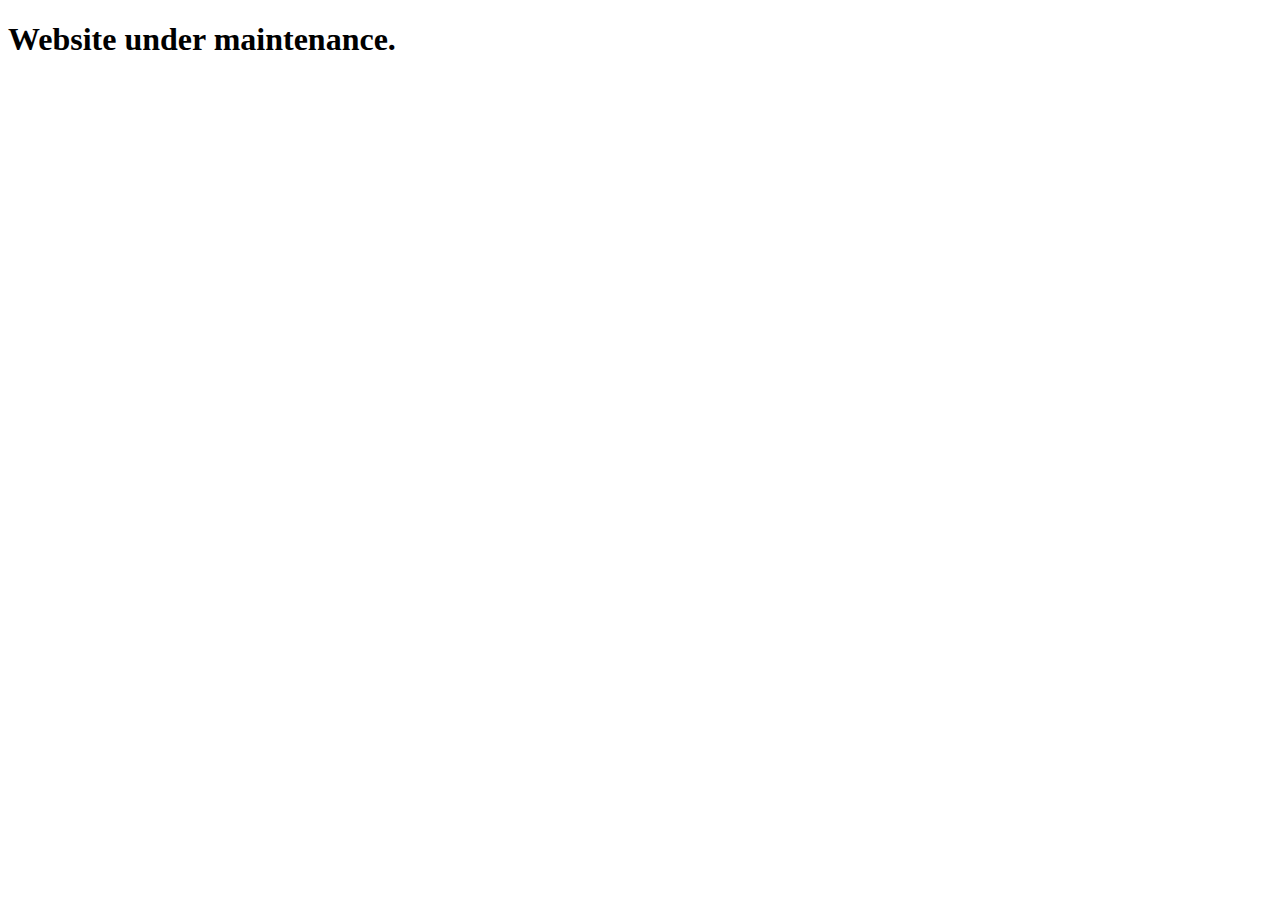
==== index.html @ e4894eb5 "Added index.html" ====
<!DOCTYPE HTML>
<html>
	<head>
		<meta http-equiv="Content-Type" content="text/html; charset=UTF-8" />
		<title>JayExec</title>
	</head>
	<body>
		<h1>Website under maintenance.</h1>
	</body>
</html>
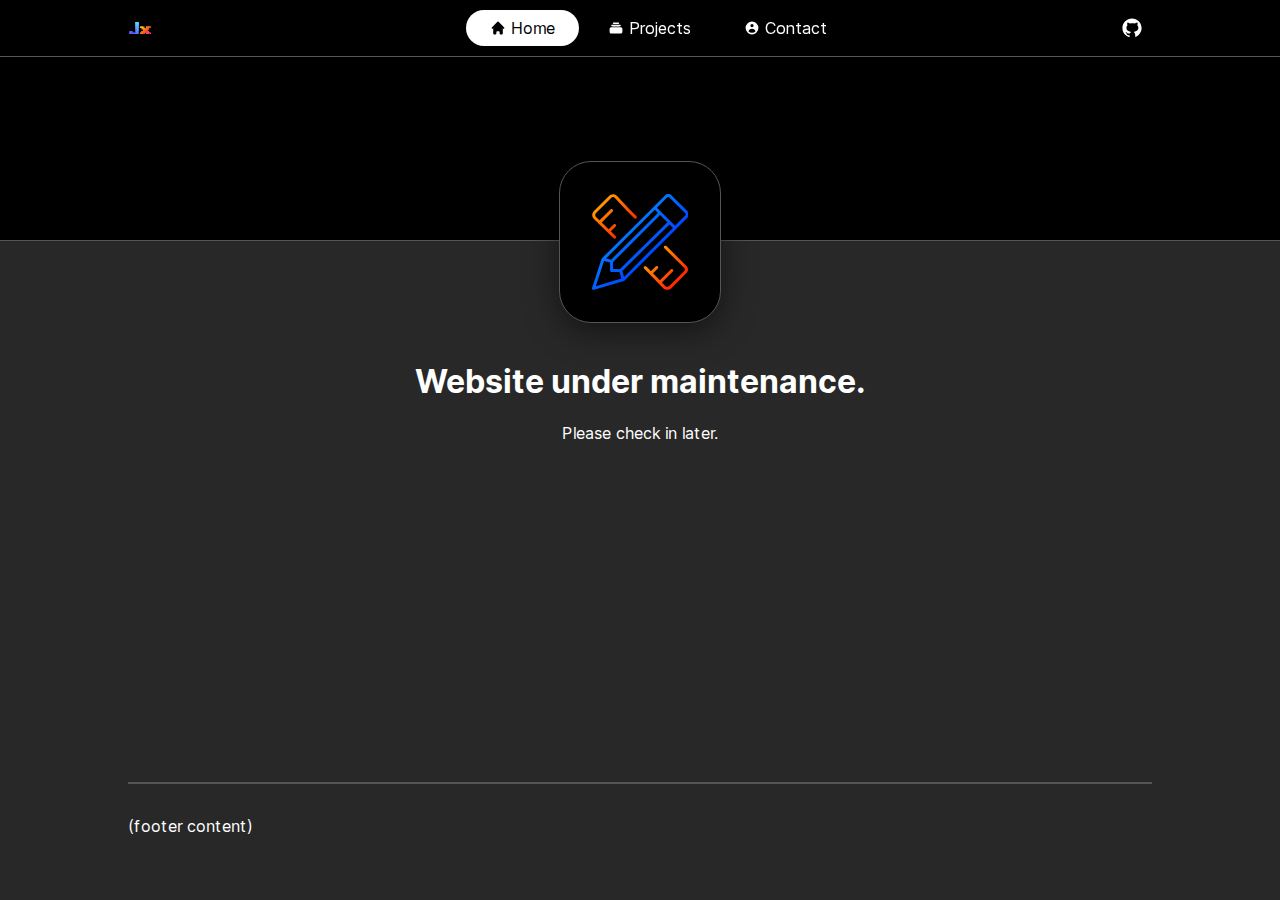
==== commit 8f148034: "Added logo hover animation" ====
--- a/index.html
+++ b/index.html
@@ -2,9 +2,52 @@
 <html>
 	<head>
 		<meta http-equiv="Content-Type" content="text/html; charset=UTF-8" />
+		<link rel="stylesheet" href="styles/common.css" />
+		<link rel="stylesheet" href="styles/normal.css" />
+		<link rel="stylesheet" href="styles/mobile.css" />
+		<link rel="stylesheet" href="media/font/inter.css" />
+		<link rel="shortcut icon" href="media/favicon.png" type="image/png" />
 		<title>JayExec</title>
 	</head>
 	<body>
-		<h1>Website under maintenance.</h1>
+		<!-- navbar -->
+		<nav>
+			<img alt="JayExec avatar" src="/media/empty.svg" class="logo"/>
+			<div class="center nav">
+				<span class="chosen" href="/">
+					<svg width="1em" style="float:left"
+					xmlns="http://www.w3.org/2000/svg" class="h-5 w-5" viewBox="0 0 20 20" fill="currentColor">
+						<path d="M10.707 2.293a1 1 0 00-1.414 0l-7 7a1 1 0 001.414 1.414L4 10.414V17a1 1 0 001 1h2a1 1 0 001-1v-2a1 1 0 011-1h2a1 1 0 011 1v2a1 1 0 001 1h2a1 1 0 001-1v-6.586l.293.293a1 1 0 001.414-1.414l-7-7z" /></svg>
+					  &nbsp;Home</span>
+				<a href="/projects.html">
+					<svg width="1em" style="float:left"
+					xmlns="http://www.w3.org/2000/svg" class="h-5 w-5" viewBox="0 0 20 20" fill="currentColor">
+						<path d="M7 3a1 1 0 000 2h6a1 1 0 100-2H7zM4 7a1 1 0 011-1h10a1 1 0 110 2H5a1 1 0 01-1-1zM2 11a2 2 0 012-2h12a2 2 0 012 2v4a2 2 0 01-2 2H4a2 2 0 01-2-2v-4z" /></svg>
+						&nbsp;Projects</a>
+				<a href="/contact.html">
+					<svg width="1em" style="float:left"
+					xmlns="http://www.w3.org/2000/svg" class="h-5 w-5" viewBox="0 0 20 20" fill="currentColor">
+						<path fill-rule="evenodd" d="M18 10a8 8 0 11-16 0 8 8 0 0116 0zm-6-3a2 2 0 11-4 0 2 2 0 014 0zm-2 4a5 5 0 00-4.546 2.916A5.986 5.986 0 0010 16a5.986 5.986 0 004.546-2.084A5 5 0 0010 11z" clip-rule="evenodd" />
+					  </svg>
+					  &nbsp;Contact</a>
+			</div>
+			<div class="trail">
+				<a class="imglink" href="https://github.com/jayexec">
+					<img alt="GitHub" src="media/github.svg"/>
+				</a>
+			</div>
+		</nav>
+
+		<!-- content -->
+		<div class="content">
+			<img alt="Maintenance" src="/media/tools-svgrepo-com.svg" class="content-icon"/>
+			<p>&nbsp;</p>
+			<h1>Website under maintenance.</h1>
+			<p>Please check in later.</p>
+		</div>
 	</body>
+	<footer>
+		<hr />
+		(footer content)
+	</footer>
 </html>
--- a/styles/common.css
+++ b/styles/common.css
@@ -0,0 +1,169 @@
+/* Common styles */
+body {
+    margin: 0;
+    background-color: black;
+    color: white;
+    font-family: 'Inter';
+
+    display: flex;
+    flex-flow: column;
+    height: 100vh;
+}
+
+/* Navbar */
+nav {
+    top: 0;
+    display: grid;
+    position: fixed;
+    margin: 0;
+    padding: 0.5em;
+    background-color: #00000080;
+    backdrop-filter: blur(8px);
+    border-bottom: solid 1px #555;
+    width: 100%;
+    
+    align-content: center;
+    align-items: center;
+    align-self: center;
+    vertical-align: middle;
+}
+nav div a, nav div span {
+    display: inline-flex;
+    align-content: center;
+    align-items: center;
+    align-self: center;
+
+    justify-content: center;
+
+    padding: 0.5em 1.5em;
+    margin: 0;
+    overflow: hidden;
+    text-align: center;
+    text-decoration-line: none;
+    color: white;
+
+    border-radius: 100em;
+    transition-duration: 0.3s;
+}
+nav a:hover {
+    background-color: #ffffff40;
+
+    border-radius: 100em;
+    transition-duration: 0.3s;
+}
+
+nav img {
+    display: inline-block;
+    height: 1.5em;
+}
+
+nav div {
+    display: inline-block;
+}
+
+.space {
+    display: inline-block;
+    margin-left: 0;
+    margin-right: 1fr;
+}
+
+.chosen {
+    color: black;
+    padding: 0.5em 1.5em;
+    margin: 0;
+    background-color: white;
+    border-radius: 100em;
+}
+
+.navright {
+    display: inline;
+    float: right;
+}
+
+.imglink {
+    padding: 0.5em 0.5em;
+    margin: 0;
+}
+
+.center {
+    align-items: center;
+    text-align: center;
+    align-content: center;
+
+    margin: 0 auto;
+}
+
+.logo {
+    grid-column: 1;
+    margin-left: 8em;
+    margin-right: calc(height - width);
+    
+    background: url('/media/initials.svg');
+    background-size: contain;
+    background-repeat: no-repeat;
+
+    transition: background-image .5s;
+}
+
+.logo:hover {
+    fill-opacity: 1%;
+    background: url('/media/full.svg');
+    background-size: contain;
+    background-repeat: no-repeat;
+
+    transition: background-image .5s;
+}
+
+.biglogo:hover {
+    transition-delay: 1s;
+}
+
+.nav {
+    grid-column: 2;
+}
+
+.trail {
+    grid-column: 3;
+    text-align: right;
+    margin-right: 8em;
+}
+
+/* main page content */
+
+.content {
+    background-color: #282828;
+    margin-top: 15em;
+    border-top: 1px solid #555;
+    padding: 4em 8em;
+
+    flex: 1 1 auto;
+
+    text-align: center;
+}
+
+.content-icon {
+    width: 6em;
+    height: calc(width);
+    padding: 2em;
+    background-color: black;
+    position: absolute;
+    box-shadow: 0 0.5em 2em #00000080;
+    border-radius: 2em;
+    border: 1px solid #555;
+    transform: translate(-50%, -9em)
+}
+
+/* footer */
+footer {
+    background-color: #282828;
+    padding: 0 8em;
+    padding-bottom: 4em;
+
+    flex: 0 1 auto;
+}
+
+footer hr {
+    border: 1px solid #00000000;
+    background-color: #555;
+    margin-bottom: 2em;
+}--- a/styles/normal.css
+++ b/styles/normal.css
@@ -0,0 +1,5 @@
+/* For desktop */
+
+@import url("media/font/inter.css");
+@media only screen and (min-device-width: 480px) {
+}--- a/styles/mobile.css
+++ b/styles/mobile.css
@@ -0,0 +1,4 @@
+/* For smartphones */
+@media only screen and (min-device-width: 320px) and (max-device-width: 480px) {
+    
+}--- a/media/font/inter.css
+++ b/media/font/inter.css
@@ -0,0 +1,200 @@
+@font-face {
+  font-family: 'Inter';
+  font-style:  normal;
+  font-weight: 100;
+  font-display: swap;
+  src: url("Inter-Thin.woff2?v=3.19") format("woff2"),
+       url("Inter-Thin.woff?v=3.19") format("woff");
+}
+@font-face {
+  font-family: 'Inter';
+  font-style:  italic;
+  font-weight: 100;
+  font-display: swap;
+  src: url("Inter-ThinItalic.woff2?v=3.19") format("woff2"),
+       url("Inter-ThinItalic.woff?v=3.19") format("woff");
+}
+
+@font-face {
+  font-family: 'Inter';
+  font-style:  normal;
+  font-weight: 200;
+  font-display: swap;
+  src: url("Inter-ExtraLight.woff2?v=3.19") format("woff2"),
+       url("Inter-ExtraLight.woff?v=3.19") format("woff");
+}
+@font-face {
+  font-family: 'Inter';
+  font-style:  italic;
+  font-weight: 200;
+  font-display: swap;
+  src: url("Inter-ExtraLightItalic.woff2?v=3.19") format("woff2"),
+       url("Inter-ExtraLightItalic.woff?v=3.19") format("woff");
+}
+
+@font-face {
+  font-family: 'Inter';
+  font-style:  normal;
+  font-weight: 300;
+  font-display: swap;
+  src: url("Inter-Light.woff2?v=3.19") format("woff2"),
+       url("Inter-Light.woff?v=3.19") format("woff");
+}
+@font-face {
+  font-family: 'Inter';
+  font-style:  italic;
+  font-weight: 300;
+  font-display: swap;
+  src: url("Inter-LightItalic.woff2?v=3.19") format("woff2"),
+       url("Inter-LightItalic.woff?v=3.19") format("woff");
+}
+
+@font-face {
+  font-family: 'Inter';
+  font-style:  normal;
+  font-weight: 400;
+  font-display: swap;
+  src: url("Inter-Regular.woff2?v=3.19") format("woff2"),
+       url("Inter-Regular.woff?v=3.19") format("woff");
+}
+@font-face {
+  font-family: 'Inter';
+  font-style:  italic;
+  font-weight: 400;
+  font-display: swap;
+  src: url("Inter-Italic.woff2?v=3.19") format("woff2"),
+       url("Inter-Italic.woff?v=3.19") format("woff");
+}
+
+@font-face {
+  font-family: 'Inter';
+  font-style:  normal;
+  font-weight: 500;
+  font-display: swap;
+  src: url("Inter-Medium.woff2?v=3.19") format("woff2"),
+       url("Inter-Medium.woff?v=3.19") format("woff");
+}
+@font-face {
+  font-family: 'Inter';
+  font-style:  italic;
+  font-weight: 500;
+  font-display: swap;
+  src: url("Inter-MediumItalic.woff2?v=3.19") format("woff2"),
+       url("Inter-MediumItalic.woff?v=3.19") format("woff");
+}
+
+@font-face {
+  font-family: 'Inter';
+  font-style:  normal;
+  font-weight: 600;
+  font-display: swap;
+  src: url("Inter-SemiBold.woff2?v=3.19") format("woff2"),
+       url("Inter-SemiBold.woff?v=3.19") format("woff");
+}
+@font-face {
+  font-family: 'Inter';
+  font-style:  italic;
+  font-weight: 600;
+  font-display: swap;
+  src: url("Inter-SemiBoldItalic.woff2?v=3.19") format("woff2"),
+       url("Inter-SemiBoldItalic.woff?v=3.19") format("woff");
+}
+
+@font-face {
+  font-family: 'Inter';
+  font-style:  normal;
+  font-weight: 700;
+  font-display: swap;
+  src: url("Inter-Bold.woff2?v=3.19") format("woff2"),
+       url("Inter-Bold.woff?v=3.19") format("woff");
+}
+@font-face {
+  font-family: 'Inter';
+  font-style:  italic;
+  font-weight: 700;
+  font-display: swap;
+  src: url("Inter-BoldItalic.woff2?v=3.19") format("woff2"),
+       url("Inter-BoldItalic.woff?v=3.19") format("woff");
+}
+
+@font-face {
+  font-family: 'Inter';
+  font-style:  normal;
+  font-weight: 800;
+  font-display: swap;
+  src: url("Inter-ExtraBold.woff2?v=3.19") format("woff2"),
+       url("Inter-ExtraBold.woff?v=3.19") format("woff");
+}
+@font-face {
+  font-family: 'Inter';
+  font-style:  italic;
+  font-weight: 800;
+  font-display: swap;
+  src: url("Inter-ExtraBoldItalic.woff2?v=3.19") format("woff2"),
+       url("Inter-ExtraBoldItalic.woff?v=3.19") format("woff");
+}
+
+@font-face {
+  font-family: 'Inter';
+  font-style:  normal;
+  font-weight: 900;
+  font-display: swap;
+  src: url("Inter-Black.woff2?v=3.19") format("woff2"),
+       url("Inter-Black.woff?v=3.19") format("woff");
+}
+@font-face {
+  font-family: 'Inter';
+  font-style:  italic;
+  font-weight: 900;
+  font-display: swap;
+  src: url("Inter-BlackItalic.woff2?v=3.19") format("woff2"),
+       url("Inter-BlackItalic.woff?v=3.19") format("woff");
+}
+
+/* -------------------------------------------------------
+Variable font.
+Usage:
+
+  html { font-family: 'Inter', sans-serif; }
+  @supports (font-variation-settings: normal) {
+    html { font-family: 'Inter var', sans-serif; }
+  }
+*/
+@font-face {
+  font-family: 'Inter var';
+  font-weight: 100 900;
+  font-display: swap;
+  font-style: normal;
+  font-named-instance: 'Regular';
+  src: url("Inter-roman.var.woff2?v=3.19") format("woff2");
+}
+@font-face {
+  font-family: 'Inter var';
+  font-weight: 100 900;
+  font-display: swap;
+  font-style: italic;
+  font-named-instance: 'Italic';
+  src: url("Inter-italic.var.woff2?v=3.19") format("woff2");
+}
+
+
+/* --------------------------------------------------------------------------
+[EXPERIMENTAL] Multi-axis, single variable font.
+
+Slant axis is not yet widely supported (as of February 2019) and thus this
+multi-axis single variable font is opt-in rather than the default.
+
+When using this, you will probably need to set font-variation-settings
+explicitly, e.g.
+
+  * { font-variation-settings: "slnt" 0deg }
+  .italic { font-variation-settings: "slnt" 10deg }
+
+*/
+@font-face {
+  font-family: 'Inter var experimental';
+  font-weight: 100 900;
+  font-display: swap;
+  font-style: oblique 0deg 10deg;
+  src: url("Inter.var.woff2?v=3.19") format("woff2");
+}
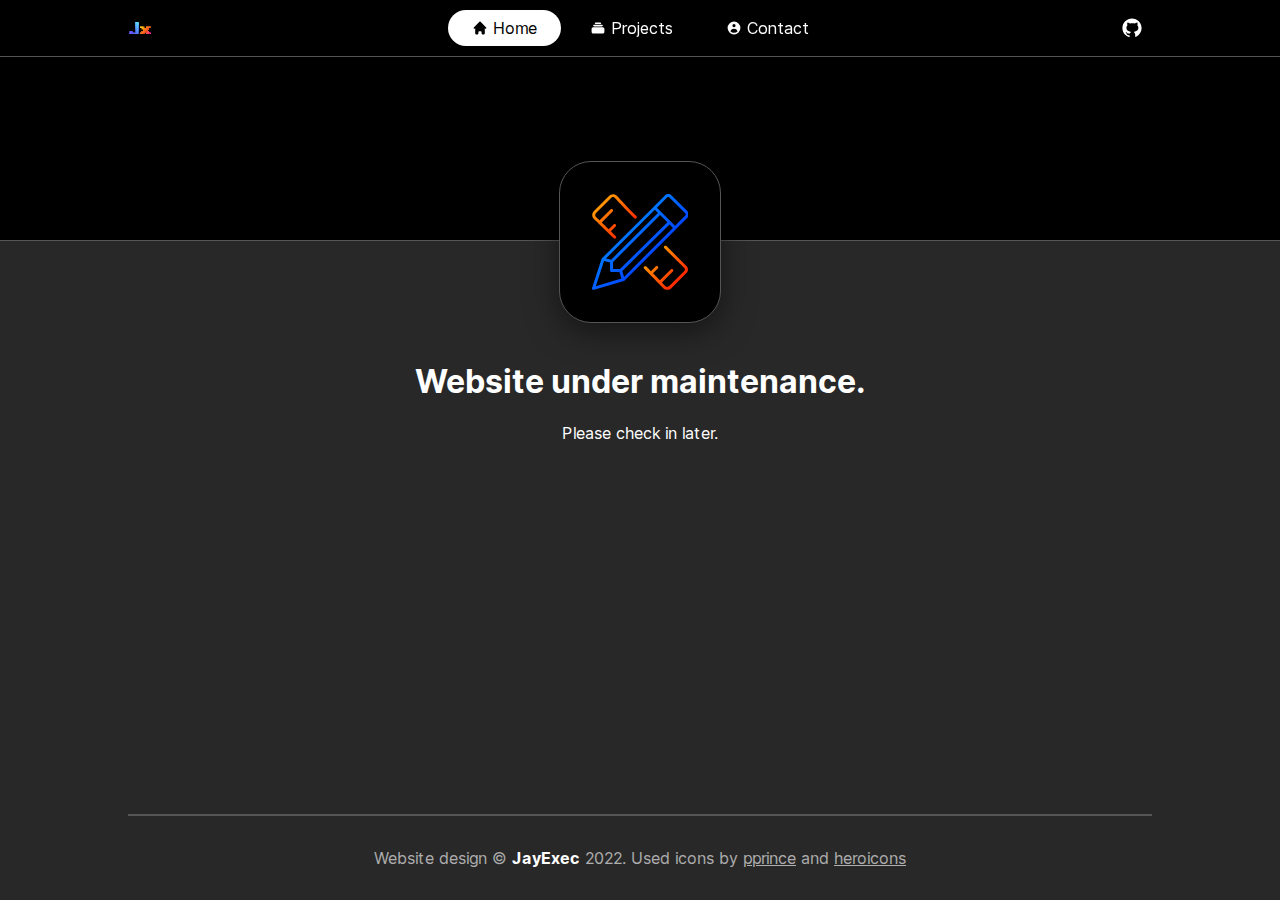
==== commit d0153fd2: "Added footer" ====
--- a/index.html
+++ b/index.html
@@ -48,6 +48,9 @@
 	</body>
 	<footer>
 		<hr />
-		(footer content)
+		<div class="center" style="margin-top:2em">
+			Website design © <strong>JayExec</strong> 2022. Used icons by <a href="https://github.com/pprince/etlinefont-bower">
+				pprince</a> and <a href="https://heroicons.com">heroicons</a>
+		</div>
 	</footer>
 </html>
--- a/styles/common.css
+++ b/styles/common.css
@@ -18,7 +18,7 @@
     margin: 0;
     padding: 0.5em;
     background-color: #00000080;
-    backdrop-filter: blur(8px);
+    backdrop-filter: blur(4px);
     border-bottom: solid 1px #555;
     width: 100%;
     
@@ -26,6 +26,8 @@
     align-items: center;
     align-self: center;
     vertical-align: middle;
+
+    z-index: 1;
 }
 nav div a, nav div span {
     display: inline-flex;
@@ -96,7 +98,7 @@
 .logo {
     grid-column: 1;
     margin-left: 8em;
-    margin-right: calc(height - width);
+    margin-right: calc(-35px);
     
     background: url('/media/initials.svg');
     background-size: contain;
@@ -157,13 +159,41 @@
 footer {
     background-color: #282828;
     padding: 0 8em;
-    padding-bottom: 4em;
+    padding-bottom: 2em;
 
     flex: 0 1 auto;
+
+    color:#ffffffa0;
+}
+
+footer strong, footer em {
+    color: white;
+}
+
+footer a {
+    color: #ffffffa0;
 }
 
 footer hr {
     border: 1px solid #00000000;
     background-color: #555;
-    margin-bottom: 2em;
+    margin-bottom: 1em;
+}
+
+.cols {
+    display: grid;
+    margin: 0;
+    grid-template-columns: repeat(3, 1fr);
+    grid-column-gap: 2em;
+    width: 100%;
+}
+
+.cols div {
+    overflow: hidden;
+    width: auto;
+
+    padding: 0;
+    float: left;
+
+    line-height: 200%;
 }--- a/styles/normal.css
+++ b/styles/normal.css
@@ -1,5 +1,3 @@
 /* For desktop */
-
-@import url("media/font/inter.css");
 @media only screen and (min-device-width: 480px) {
 }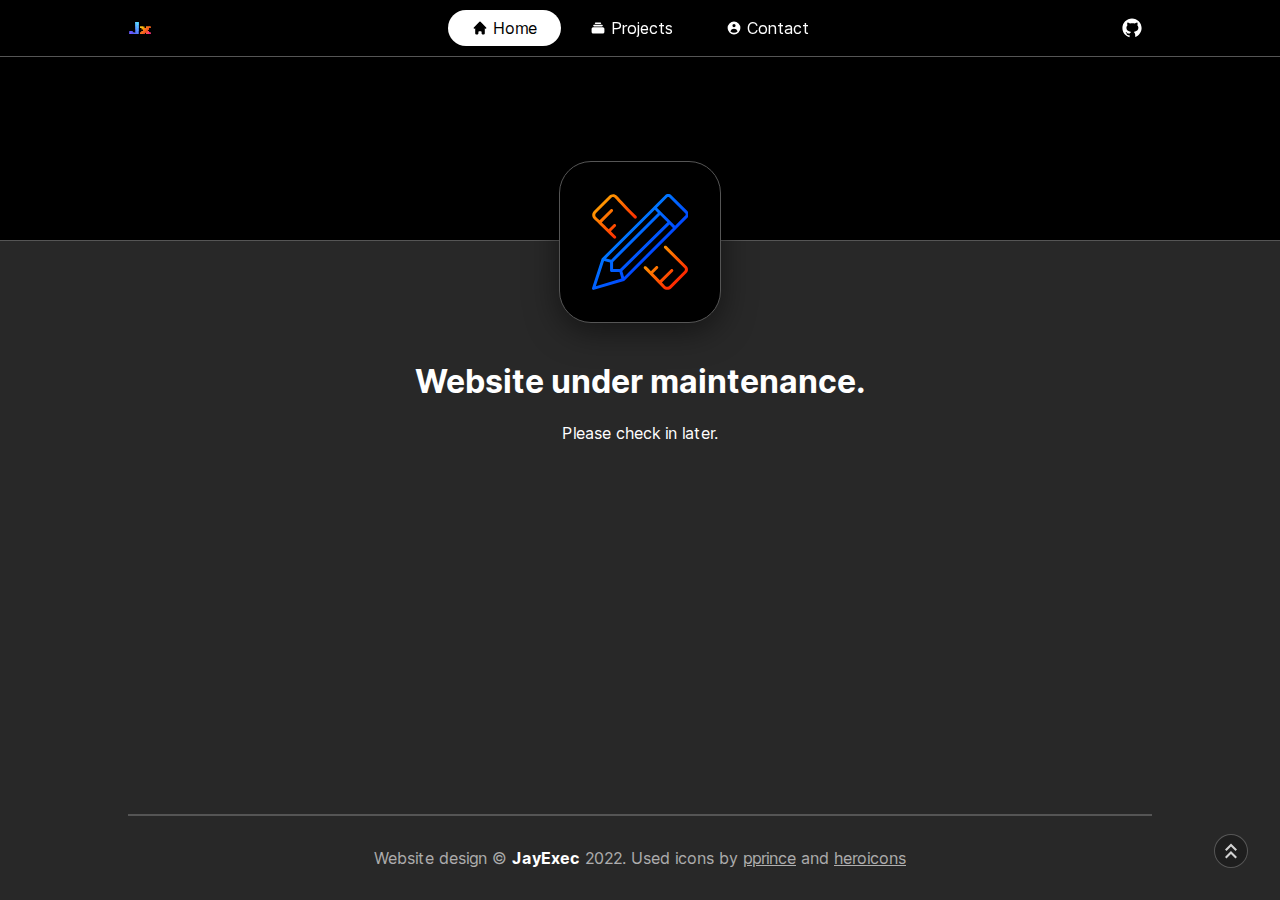
==== commit 999ce2d2: "Added back to top button" ====
--- a/index.html
+++ b/index.html
@@ -39,6 +39,10 @@
 		</nav>
 
 		<!-- content -->
+		<a id="top"/>
+		<a href="#top" class="toparrow" title="Back to top">
+			<img src="/media/top.svg"/>
+		</a>
 		<div class="content">
 			<img alt="Maintenance" src="/media/tools-svgrepo-com.svg" class="content-icon"/>
 			<p>&nbsp;</p>
--- a/styles/common.css
+++ b/styles/common.css
@@ -196,4 +196,30 @@
     float: left;
 
     line-height: 200%;
+}
+
+.toparrow {
+    width: 2em;
+    height: 2em;
+    position:fixed;
+    bottom:2em;
+    right:2em;
+    background-color: #00000040;
+    margin: 0;
+    display: flex;
+    border-radius: 1000em;
+    border: solid 1px #ffffff40;
+
+    justify-content: center;
+    transition: 0.2s;
+}
+
+.toparrow:hover {
+    background-color: #40404040;
+    transition: 0.2s;
+}
+
+.toparrow img {
+    width: 0.75em;
+    opacity: 80%;
 }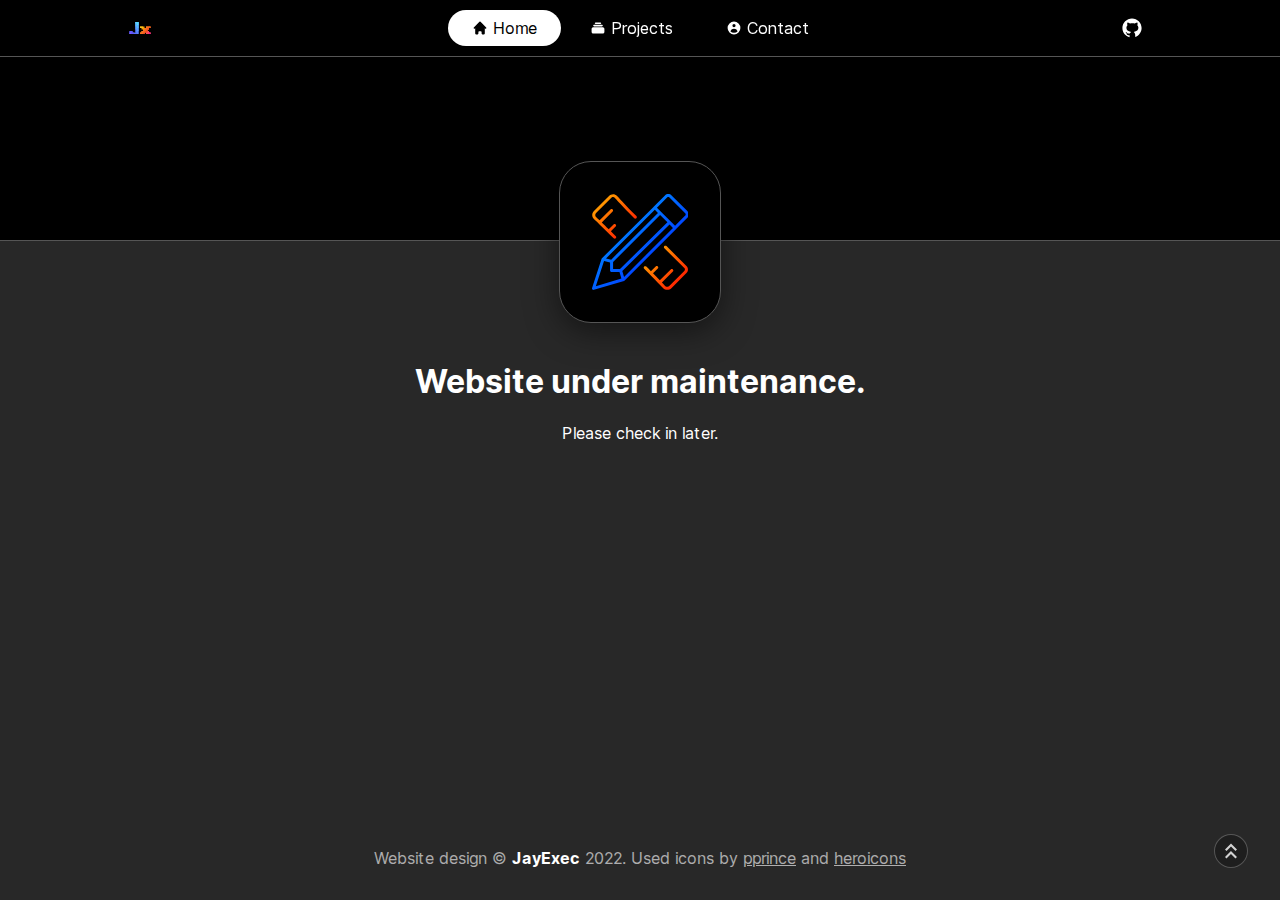
==== commit 19081d9a: "Improved design" ====
--- a/index.html
+++ b/index.html
@@ -2,11 +2,11 @@
 <html>
 	<head>
 		<meta http-equiv="Content-Type" content="text/html; charset=UTF-8" />
-		<link rel="stylesheet" href="styles/common.css" />
-		<link rel="stylesheet" href="styles/normal.css" />
-		<link rel="stylesheet" href="styles/mobile.css" />
-		<link rel="stylesheet" href="media/font/inter.css" />
-		<link rel="shortcut icon" href="media/favicon.png" type="image/png" />
+		<link rel="stylesheet" href="/styles/common.css" />
+		<link rel="stylesheet" href="/styles/normal.css" />
+		<link rel="stylesheet" href="/styles/mobile.css" />
+		<link rel="stylesheet" href="/media/font/inter.css" />
+		<link rel="shortcut icon" href="/media/favicon.png" type="image/png" />
 		<title>JayExec</title>
 	</head>
 	<body>
@@ -19,12 +19,12 @@
 					xmlns="http://www.w3.org/2000/svg" class="h-5 w-5" viewBox="0 0 20 20" fill="currentColor">
 						<path d="M10.707 2.293a1 1 0 00-1.414 0l-7 7a1 1 0 001.414 1.414L4 10.414V17a1 1 0 001 1h2a1 1 0 001-1v-2a1 1 0 011-1h2a1 1 0 011 1v2a1 1 0 001 1h2a1 1 0 001-1v-6.586l.293.293a1 1 0 001.414-1.414l-7-7z" /></svg>
 					  &nbsp;Home</span>
-				<a href="/projects.html">
+				<a href="/projects">
 					<svg width="1em" style="float:left"
 					xmlns="http://www.w3.org/2000/svg" class="h-5 w-5" viewBox="0 0 20 20" fill="currentColor">
 						<path d="M7 3a1 1 0 000 2h6a1 1 0 100-2H7zM4 7a1 1 0 011-1h10a1 1 0 110 2H5a1 1 0 01-1-1zM2 11a2 2 0 012-2h12a2 2 0 012 2v4a2 2 0 01-2 2H4a2 2 0 01-2-2v-4z" /></svg>
 						&nbsp;Projects</a>
-				<a href="/contact.html">
+				<a href="/contact">
 					<svg width="1em" style="float:left"
 					xmlns="http://www.w3.org/2000/svg" class="h-5 w-5" viewBox="0 0 20 20" fill="currentColor">
 						<path fill-rule="evenodd" d="M18 10a8 8 0 11-16 0 8 8 0 0116 0zm-6-3a2 2 0 11-4 0 2 2 0 014 0zm-2 4a5 5 0 00-4.546 2.916A5.986 5.986 0 0010 16a5.986 5.986 0 004.546-2.084A5 5 0 0010 11z" clip-rule="evenodd" />
@@ -33,7 +33,7 @@
 			</div>
 			<div class="trail">
 				<a class="imglink" href="https://github.com/jayexec">
-					<img alt="GitHub" src="media/github.svg"/>
+					<img alt="GitHub" src="/media/github.svg"/>
 				</a>
 			</div>
 		</nav>
@@ -51,7 +51,6 @@
 		</div>
 	</body>
 	<footer>
-		<hr />
 		<div class="center" style="margin-top:2em">
 			Website design © <strong>JayExec</strong> 2022. Used icons by <a href="https://github.com/pprince/etlinefont-bower">
 				pprince</a> and <a href="https://heroicons.com">heroicons</a>
